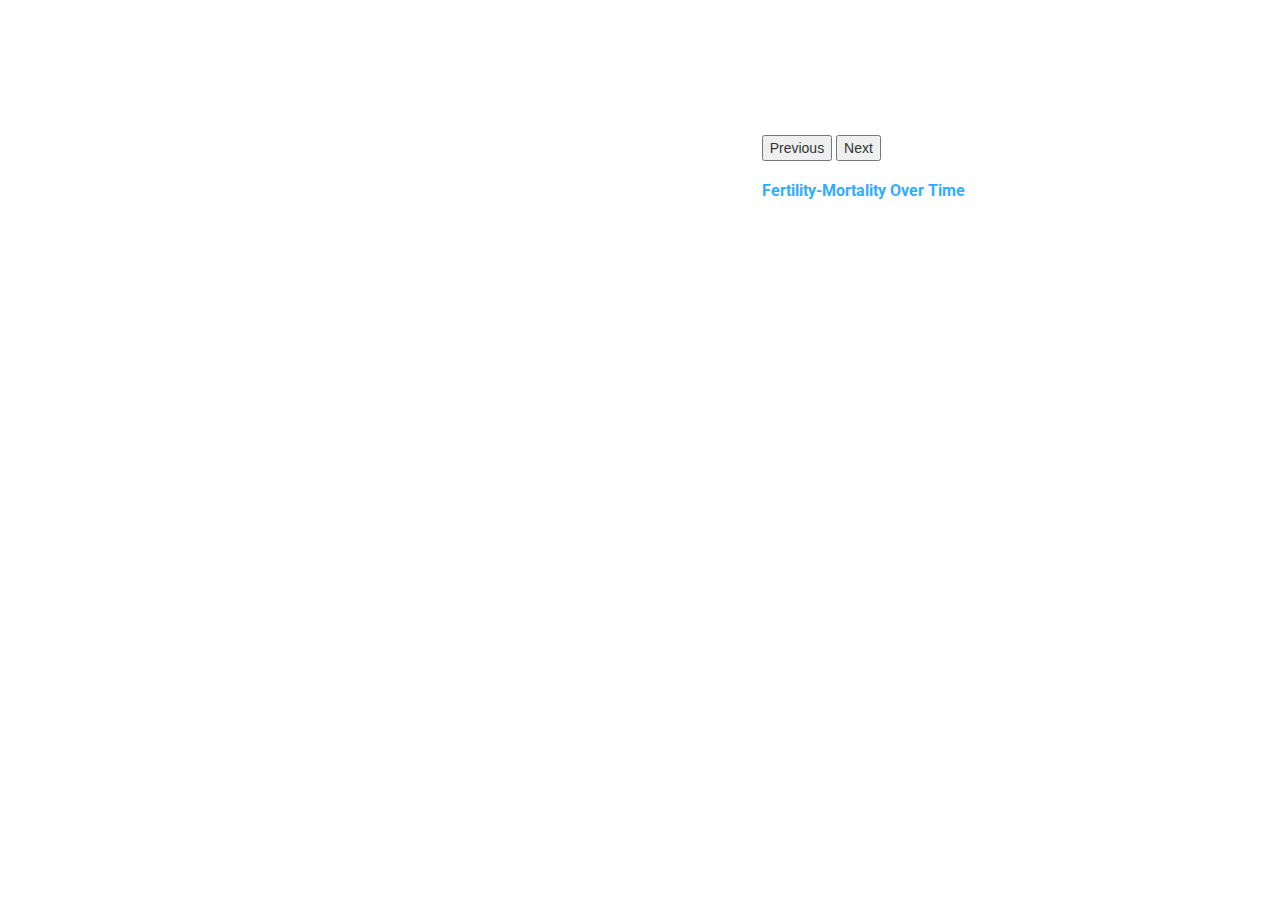
==== index.html @ 76f49360 "missing only title page" ====
<!DOCTYPE html>
<meta http-equiv="content-type" content="text/html; charset=utf-8">
<link href='https://fonts.googleapis.com/css?family=Merriweather:400,400italic,700,700italic|Roboto:400,400italic,700,700italic' rel='stylesheet' type='text/css'>
<link rel="stylesheet" href="https://maxcdn.bootstrapcdn.com/bootstrap/3.3.5/css/bootstrap.min.css">
<link rel="stylesheet" type="text/css" href="css/chroniton.css">
<link rel="stylesheet" type="text/css" href="css/main.css">

<body>
    <!--

    <div id="intro" class="col-sm-12 col-md-12">
        <h2 class="header">UNICEF Proj</h2>
        <p></p>
    </div>
-->

    <div id="vis-wrap" class="col-md-7 col-sm-7 col-xs-12">
        <div id="vis" class="vis"></div>
        <div id="slider"></div>
    </div>

    <div id="text-wrap" class="col-md-5 col-sm-5 col-xs-12">
        <button class="go previous" onclick="prevSlide()">Previous</button>
        <button class="go next" onclick="nextSlide()">Next</button>
        <h2 id="slideHeader">Fertility-Mortality Over Time</h2>
        <div id="slideText"></div>
        <!--
        <button onclick="prevSlide()">Previous</button>
        <button onclick="nextSlide()">Next</button>
-->
    </div>
    <div id="vis-sub" class="vis col-sm-10 col-md-10"></div>
    <div class="end-slide hide col-sm-12 col-md-12 col-lg-12">
        
        <div class="spacer summary k col-sm-6">

            <h2>What we know</h2>
            <ul>
                <li>Progress has been made in Under-5 Mortality. Since 1990, when the Millenium Development Goals were set, the world has made significant progress in reducing the number of under-5 child deaths.</li>
                <li>However, as of 2015 - the end point for the Millenium Development Goals - the world has yet to reach its mark in U5MR reduction.</li>
                <li>There is a strong correlation between Fertility rates and Under-5 Mortality rates. By calculating the r-value, which measures the strength of a correlation, we have determined that Fertility has a stronger link to Under-5 Mortality than other factors such as Health Expenditure, Poverty, and Education.</li>
                <li>This relationship has shown to be a pattern over time, as we could tell by looking at the Fertility-Mortality relationship since 1970.</li>
            </ul>
        </div>
        <div class="spacer summary dk col-sm-6">

            <h2>What we don't know</h2>
            <ul>
                <li>Whether Fertility and Mortality directly influence each other or if there are other factors we haven't explored that affect Fertility and Mortality. Are there other correlations, for example: do Fertility rates tend to change with economy?</li>
                <li>If Fertility is actually directly affecting U5MR, what are the strongest influencers on Fertility? Contraception? Education? Gender Equality?</li>
                <li>Although there are many factors that likely affect Under-5 Mortality, one factor that may play an important role is Fertility rate, considering its strong tie to U5MR. Although these ties are not fully understood, it could be incredibly beneficial to reasearch the relationship on an in-depth level.</li>
            </ul>
        </div>

        <div class="end col-sm-12">
            <button class="go previous" onclick="prevSlide()">Previous</button>
        </div>
        <div class="end col-sm-12">
            <p>Data sources: <a src="http://data.unicef.org/">UNICEF</a>, <a src="https://www.cia.gov/library/publications/the-world-factbook/fields/2046.html">CIA World Factbook</a>, <a src="http://data.worldbank.org/indicator">World Bank</a></p>
        </div>
    </div>

    <script src="//code.jquery.com/jquery-1.11.2.min.js"></script>
    <script src="//d3js.org/d3.v3.min.js"></script>
    <script src="//d3js.org/queue.v1.min.js"></script>
    <script src="//d3js.org/topojson.v1.min.js"></script>
    <script src="js/global-vars.js"></script>
    <script src="js/linesOverTime.js"></script>
    <script src="js/animated-line.js"></script>
    <script src="js/chroniton-only.js"></script>
    <script src="js/fertility-mortality-time.js"></script>
    <script src="js/world-data.js"></script>
    <script src="js/scatter.js"></script>
    <script src="js/small-mults.js"></script>
    <script src="js/main.js"></script>

</body>

</html>
---- css/chroniton.css ----
.chroniton .legendLinear text {
        font-size: 9px;
    }
    
    .chroniton text {
        font-size: 10px;
        color: gray;
    }
    
    .axis path,
    .axis line {
        fill: none;
        stroke: #000;
        shape-rendering: crispEdges;
    }
    
    .chroniton .x.axis,
    .slider text {
        -webkit-user-select: none;
        -moz-user-select: none;
        user-select: none;
    }
    
    .chroniton .x.axis path.domain {
        stroke-width: 10;
        stroke-linecap: round;
        stroke: #ddd;
    }
    
    .chroniton .x.axis path.halo {
        stroke-width: 12;
        stroke-linecap: round;
        stroke: #ccc;
    }
    
    .chroniton .tick line {
        stroke: #d0d0d0;
        stroke-width: 1;
        transform: translate(0px, -5px);
    }
    
    .slider .handle {
        fill: #fff;
        stroke-width: 1;
        stroke: #333;
    }
    
    .slider .handle,
    .slider text {
        cursor: move;
        cursor: -webkit-grab;
        transition: fill 10 ease-in-out;
    }
    
    .handle:active,
    .slider text:active {
        cursor: move;
        cursor: -moz-grabbing;
        cursor: -webkit-grabbing;
    }
    
    .slider.brushing .handle {
        fill: #eee;
    }
    
    .chroniton .label {
        font: bold 12px sans-serif;
    }
---- css/main.css ----
body {
    box-sizing: border-box;
}

svg {
    /*    padding: 1em;*/
    background-color: rgb(255, 255, 255);
}

.vis {
    margin-top: 20px;
}


#vis-wrap, #text-wrap {
    margin-top: 15vh;;
}

#vis-sub {
    height: 180px;
}

svg circle:hover {
    opacity: .3;
}

svg g {
    fill: #ACACAC;
}

svg g text.label,
svg g text.ylabel {
    fill: #2A2A2A;
}

svg.multiple {
    margin-right: 15px;
}

svg#animatedLine {
    background-color: #fff;
}

.axis path,
.axis line {
    fill: none;
    stroke: #D3D3D3;
    stroke-width: 1px;
}

.label {
    font-weight: 400;
}

.line {
    stroke: #FF9900;
    fill: none;
    stroke-opacity: 25%;
    stroke-width: 1px;
}

.nonClick {
    opacity: .5;
}

.note {
    font-style: italic;
}

.hint {
font-style: italic;
    color: #0099FF;
}

.clicked {
    fill: #FF0000
}

.unfocused {
    stroke-opacity: 25%;
}

.focused {
    stroke-width: 2px;
    stroke-opacity: 100%;
}

.MDG {
    stroke: #2A2A2A;
    fill: none;
    stroke-opacity: 100%;
    stroke-width: 1px;
}

g.countries path.hoverable:hover {
    opacity: .6;
}

.axis text,
.aside,
.rvalue,
.multFactor {
    font-family: sans-serif;
    font-size: 11px;
}

.multFactor {
    font-weight: 700;
}

h1 {
    font-family: 'Roboto', sans-serif;
    font-size: 1.75em;
    margin-top: 1em;
    font-weight: 700;
    color: #0099FF;
    text-transform: uppercase;
}

h2 {
    font-family: 'Roboto', sans-serif;
    text-align: justify;
    line-height: 1.25em;
    font-weight: 700;
    font-size: 1.15em;
    color:  #33acff;
}

p {
    font-family: 'Lora', serif;
    font-size: 15px;
    line-height: 1.25em;
    text-align: justify;
}

#sources {
    font-size: 12px;
    font-style: italic;
    color: rgb(0, 0, 0);
    font-style: italic;
}

#intro {
    text-align: center;
    display: -webkit-flex;
    -webkit-flex-direction: column;
    -webkit-justify-content: flex-start;
    -webkit-align-items: center;
    display: flex;
    flex-direction: column;
    justify-content: flex-start;
    align-items: center;
    height: 30vh;
    padding: 50px;
}

#slideText {
    font-family: 'Merriweather', serif;
    font-size: 16px;
    line-height: 23px;
    color: #767678;
    max-width: 425px;
}

.header {
    margin-left: 16px;
}

#intro .header {
    margin: 0;
}

div.end-slide {
    min-height: 100vh;
    background-color: #FFF;
    opacity: 1;
    transition: 1s;
        padding: 0;
}

div.end-slide h1 {
    text-align: center;

}

.spacer {
     margin-top: 15vh;
    margin-bottom: 1em;
}

.summary {
    padding: 2em 4em;
    min-height: 400px;
}

.summary h2 {
    font-size: 1.15em;
    padding-bottom: 1em;
}

.summary ul {
    padding-left: 0;
}

.summary li {
    font-family: 'Lora', serif;
    font-size: 15px;
    line-height: 1.3em;
    text-align: justify;
    margin-bottom: 1em;
    list-style: disc;
}

.end {
    padding: 1em 4em;
}

.dk {
    background-color: #33acff;
    color: #fff;
}

.dk h2 {
 color: #fff;   
}

.k {
    background-color: #fff;
    color: #767678;
/*    color: #33acff;*/
}

a {
    color: #0099FF;
    font-size: .9em;
    font-style: italic;
    text-decoration: none;
}

a:hover {
    opacity: .6;
    color: #0099FF;
    cursor: pointer;
}

.sans {
    font-family: sans-serif;
}

.orange {
    color: #FF9900;
}

.blue {
    color: #0099FF;
}

.red {
    color: red;
    fill: red;
    opacity: .9;
}

.myTooltip,
.mapTooltip {
    position: absolute;
    z-index: 10;
}

.myTooltip p,
.mapTooltip {
    background-color: rgba(255, 255, 255, .9);
    padding: .5em 1em;
    font-size: 12px;
    line-height: 17px;
    color: black;
    border: 1px solid #808080;
}

.mapTooltip {}

.mapTooltip svg {
    background-color: rgba(255, 255, 255, 0);
    width: 200px;
    height: 80px;
}

.tooltipHeader {
    font-weight: 700;
    font-size: 12.5px;
}

.selected {
    border-color: #0099FF;
    background-color: #FFFFFF;
}

.hide {
    opacity: 0;
    display: none;
}
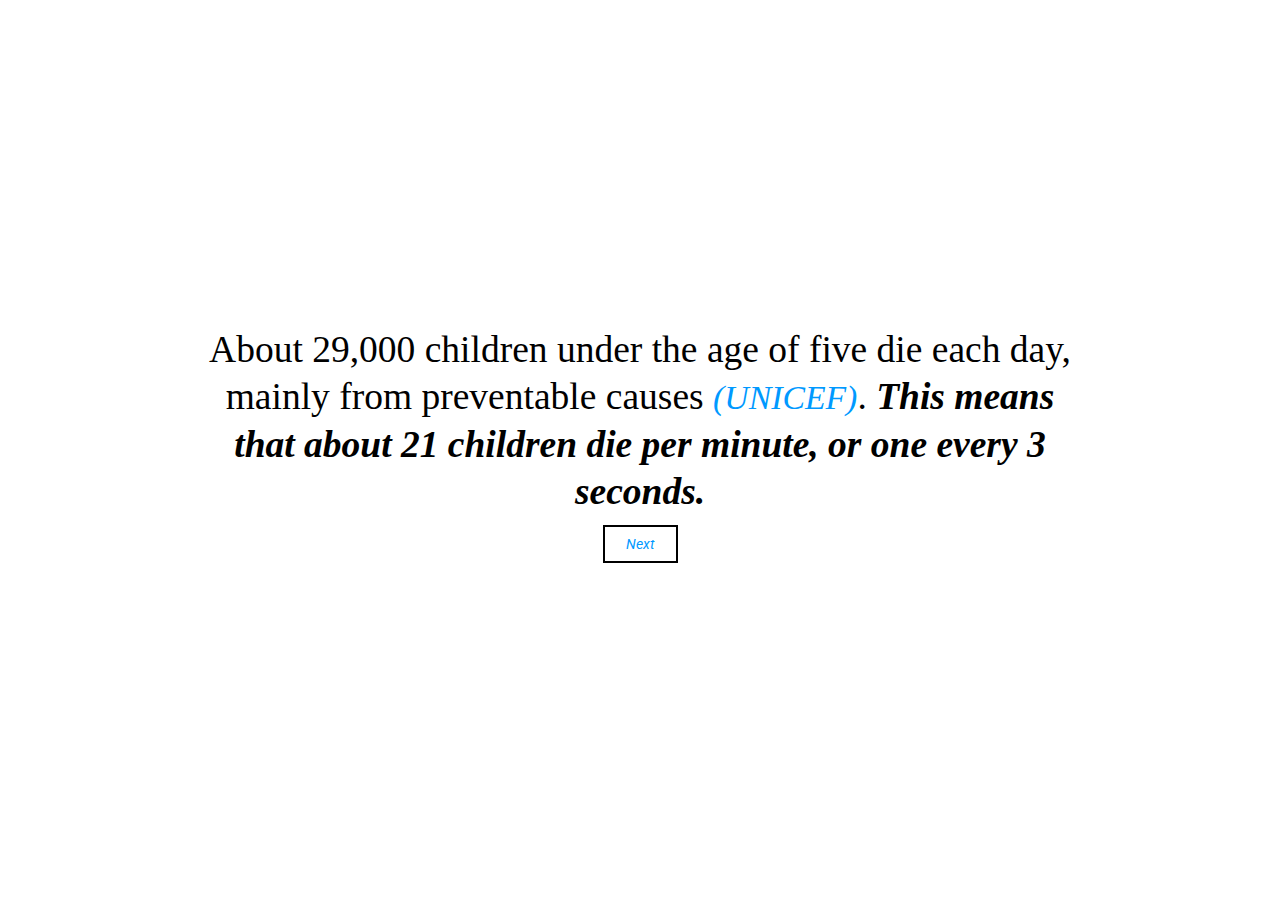
==== commit 3174aaf1: "intro page" ====
--- a/index.html
+++ b/index.html
@@ -2,77 +2,25 @@
 <meta http-equiv="content-type" content="text/html; charset=utf-8">
 <link href='https://fonts.googleapis.com/css?family=Merriweather:400,400italic,700,700italic|Roboto:400,400italic,700,700italic' rel='stylesheet' type='text/css'>
 <link rel="stylesheet" href="https://maxcdn.bootstrapcdn.com/bootstrap/3.3.5/css/bootstrap.min.css">
-<link rel="stylesheet" type="text/css" href="css/chroniton.css">
-<link rel="stylesheet" type="text/css" href="css/main.css">
+<link rel="stylesheet" type="text/css" href="css/intro.css">
 
 <body>
-    <!--
 
-    <div id="intro" class="col-sm-12 col-md-12">
-        <h2 class="header">UNICEF Proj</h2>
-        <p></p>
-    </div>
--->
+<div id="svg"></div>
+<div id="wrap">
+<div id="text">
+    <p>About 29,000 children under the age of five die each day, mainly from preventable causes <a href="http://www.unicef.org/mdg/childmortality.html">(UNICEF)</a>. <em><strong>This means that about 21 children die per minute, or one every 3 seconds.</strong></em></p>
+<p id="button"><a href="project.html">Next</a></p>
+</div>
+</div>
 
-    <div id="vis-wrap" class="col-md-7 col-sm-7 col-xs-12">
-        <div id="vis" class="vis"></div>
-        <div id="slider"></div>
-    </div>
 
-    <div id="text-wrap" class="col-md-5 col-sm-5 col-xs-12">
-        <button class="go previous" onclick="prevSlide()">Previous</button>
-        <button class="go next" onclick="nextSlide()">Next</button>
-        <h2 id="slideHeader">Fertility-Mortality Over Time</h2>
-        <div id="slideText"></div>
-        <!--
-        <button onclick="prevSlide()">Previous</button>
-        <button onclick="nextSlide()">Next</button>
--->
-    </div>
-    <div id="vis-sub" class="vis col-sm-10 col-md-10"></div>
-    <div class="end-slide hide col-sm-12 col-md-12 col-lg-12">
-        
-        <div class="spacer summary k col-sm-6">
+<script src="//code.jquery.com/jquery-1.11.2.min.js"></script>
+<script src="//d3js.org/d3.v3.min.js"></script>
+<script src="//d3js.org/queue.v1.min.js"></script>
+<script src="//d3js.org/topojson.v1.min.js"></script>
+<script src="js/intro.js"></script>
 
-            <h2>What we know</h2>
-            <ul>
-                <li>Progress has been made in Under-5 Mortality. Since 1990, when the Millenium Development Goals were set, the world has made significant progress in reducing the number of under-5 child deaths.</li>
-                <li>However, as of 2015 - the end point for the Millenium Development Goals - the world has yet to reach its mark in U5MR reduction.</li>
-                <li>There is a strong correlation between Fertility rates and Under-5 Mortality rates. By calculating the r-value, which measures the strength of a correlation, we have determined that Fertility has a stronger link to Under-5 Mortality than other factors such as Health Expenditure, Poverty, and Education.</li>
-                <li>This relationship has shown to be a pattern over time, as we could tell by looking at the Fertility-Mortality relationship since 1970.</li>
-            </ul>
-        </div>
-        <div class="spacer summary dk col-sm-6">
-
-            <h2>What we don't know</h2>
-            <ul>
-                <li>Whether Fertility and Mortality directly influence each other or if there are other factors we haven't explored that affect Fertility and Mortality. Are there other correlations, for example: do Fertility rates tend to change with economy?</li>
-                <li>If Fertility is actually directly affecting U5MR, what are the strongest influencers on Fertility? Contraception? Education? Gender Equality?</li>
-                <li>Although there are many factors that likely affect Under-5 Mortality, one factor that may play an important role is Fertility rate, considering its strong tie to U5MR. Although these ties are not fully understood, it could be incredibly beneficial to reasearch the relationship on an in-depth level.</li>
-            </ul>
-        </div>
-
-        <div class="end col-sm-12">
-            <button class="go previous" onclick="prevSlide()">Previous</button>
-        </div>
-        <div class="end col-sm-12">
-            <p>Data sources: <a src="http://data.unicef.org/">UNICEF</a>, <a src="https://www.cia.gov/library/publications/the-world-factbook/fields/2046.html">CIA World Factbook</a>, <a src="http://data.worldbank.org/indicator">World Bank</a></p>
-        </div>
-    </div>
-
-    <script src="//code.jquery.com/jquery-1.11.2.min.js"></script>
-    <script src="//d3js.org/d3.v3.min.js"></script>
-    <script src="//d3js.org/queue.v1.min.js"></script>
-    <script src="//d3js.org/topojson.v1.min.js"></script>
-    <script src="js/global-vars.js"></script>
-    <script src="js/linesOverTime.js"></script>
-    <script src="js/animated-line.js"></script>
-    <script src="js/chroniton-only.js"></script>
-    <script src="js/fertility-mortality-time.js"></script>
-    <script src="js/world-data.js"></script>
-    <script src="js/scatter.js"></script>
-    <script src="js/small-mults.js"></script>
-    <script src="js/main.js"></script>
 
 </body>
 
--- a/css/intro.css
+++ b/css/intro.css
@@ -0,0 +1,68 @@
+body {
+    box-sizing: border-box;
+    font-size: 15px;
+    /*background-color: #4fbcff;*/
+    background-color: #fff;
+    /*background-color: #242424;*/
+}
+
+p {
+    font-family: 'Lora', serif;
+    font-size: 2.5em;
+    line-height: 1.25em;
+}
+
+a {
+    color: #0099FF;
+    font-size: .9em;
+    font-style: italic;
+    text-decoration: none;
+}
+
+a:hover {
+    opacity: .6;
+    color: #0099FF;
+    cursor: pointer;
+}
+
+#wrap {
+
+    width: 100%;
+    height: 100vh;
+    display: flex;
+    justify-content: center;
+    align-items: center;
+}
+
+#text {
+    color: #000;
+    /*color: #FFFFFF;*/
+    width: 70%;
+    padding: 2em 0;
+    text-align: center;
+    display: flex;
+    justify-content: center;
+    align-items: center;
+    flex-direction: column;
+}
+
+#svg {
+
+    position: fixed;
+    top: 0;
+    left: 0;
+}
+
+#button {
+    z-index: 10;
+    width: 75px;
+    padding: .5em 0;
+    background-color: #fff;
+    border: 2px solid #000;
+    font-size: 1em;
+    font-family: 'Roboto', sans-serif;
+}
+
+#button:hover {
+text-decoration: none;
+}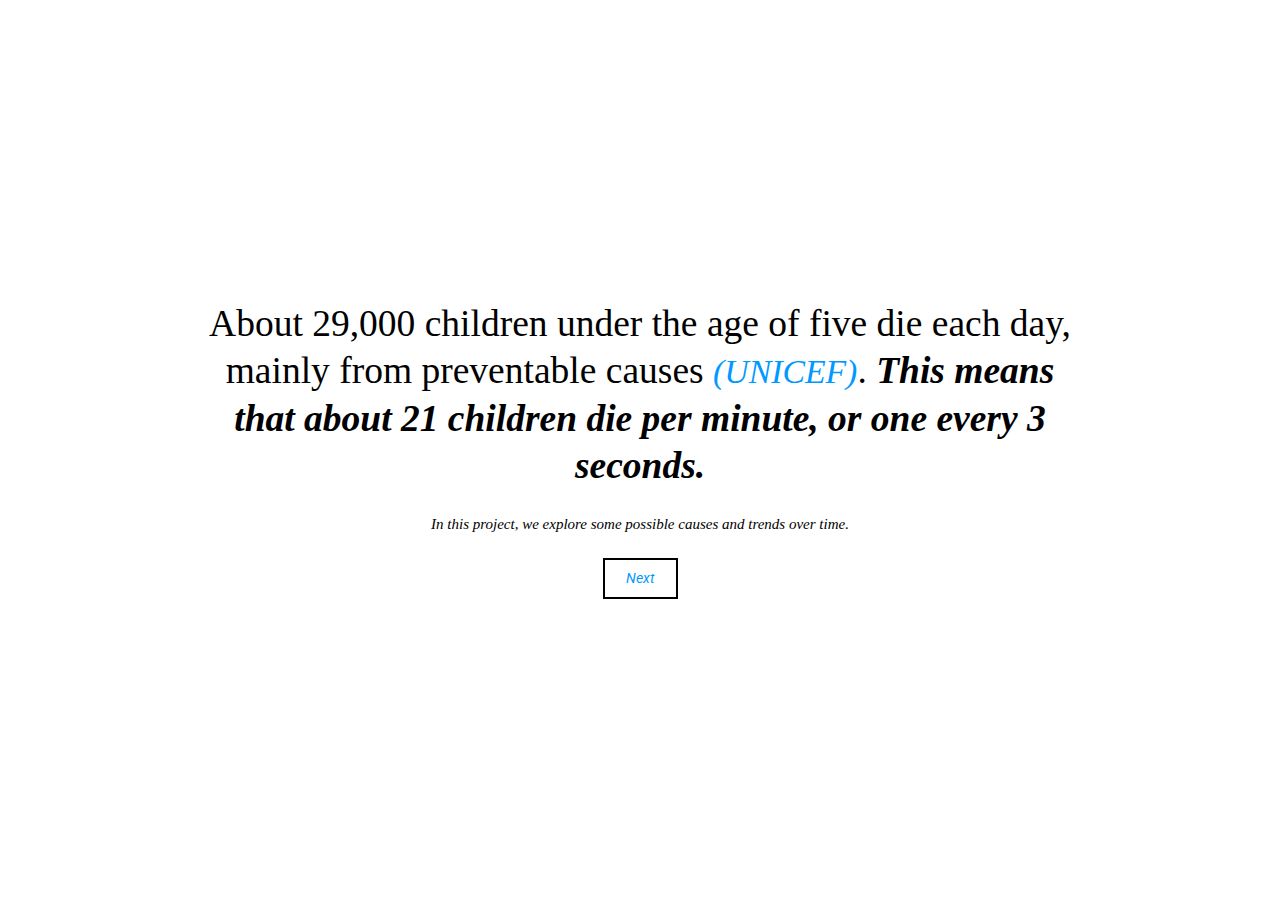
==== commit f1202759: "intro page" ====
--- a/index.html
+++ b/index.html
@@ -9,8 +9,9 @@
 <div id="svg"></div>
 <div id="wrap">
 <div id="text">
-    <p>About 29,000 children under the age of five die each day, mainly from preventable causes <a href="http://www.unicef.org/mdg/childmortality.html">(UNICEF)</a>. <em><strong>This means that about 21 children die per minute, or one every 3 seconds.</strong></em></p>
-<p id="button"><a href="project.html">Next</a></p>
+    <p class="bigText">About 29,000 children under the age of five die each day, mainly from preventable causes <a href="http://www.unicef.org/mdg/childmortality.html">(UNICEF)</a>. <em><strong>This means that about 21 children die per minute, or one every 3 seconds.</strong></em></p>
+    <p><em>In this project, we explore some possible causes and trends over time.</em></p>
+    <div id="button"><a href="project.html">Next</a></div>
 </div>
 </div>
 
--- a/css/intro.css
+++ b/css/intro.css
@@ -8,8 +8,9 @@
 
 p {
     font-family: 'Lora', serif;
-    font-size: 2.5em;
+    font-size: 1em;
     line-height: 1.25em;
+    padding: 1em 0;
 }
 
 a {
@@ -23,6 +24,11 @@
     opacity: .6;
     color: #0099FF;
     cursor: pointer;
+}
+
+.bigText {
+padding: 0;
+    font-size: 2.5em;
 }
 
 #wrap {
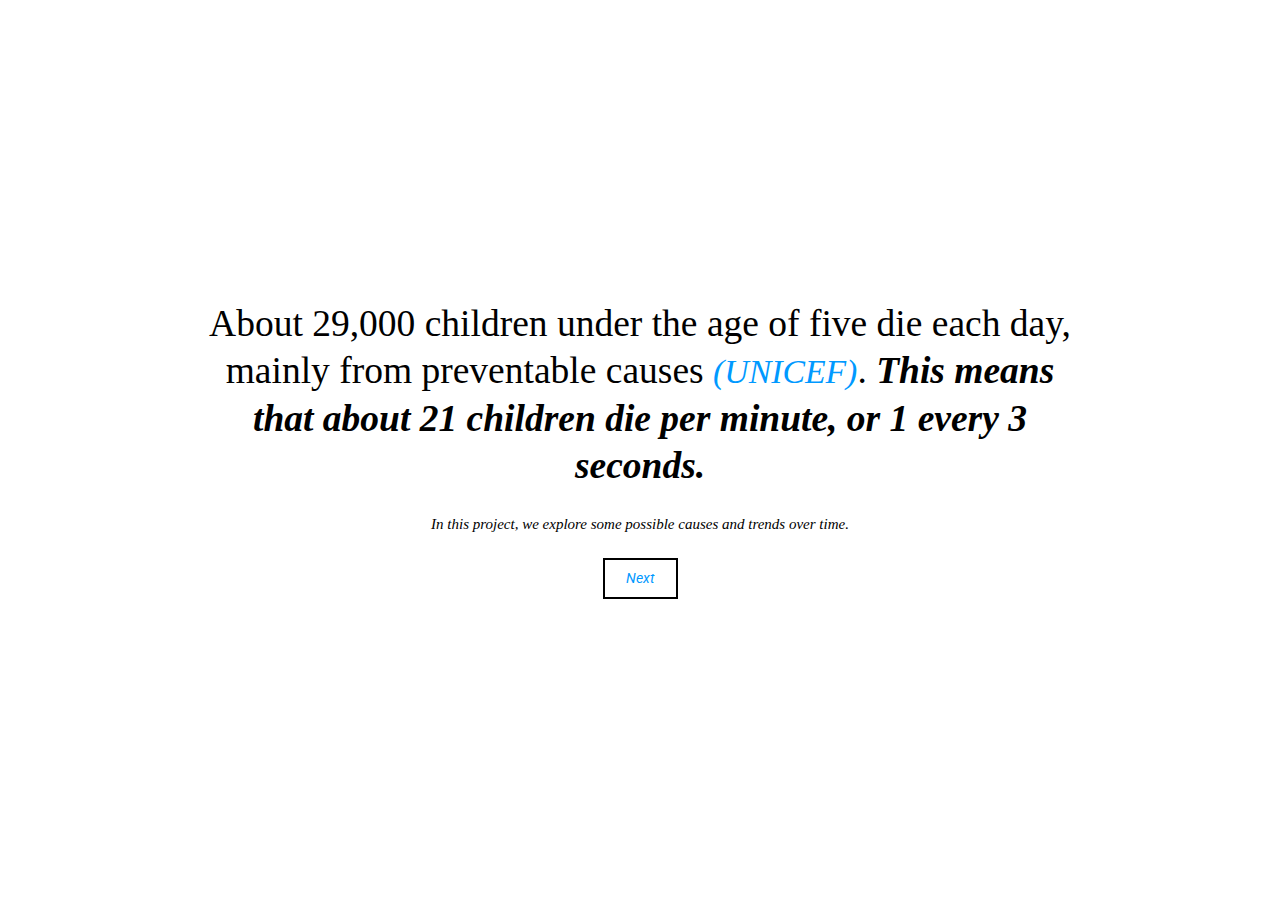
==== commit 38ac23a1: "intro page" ====
--- a/index.html
+++ b/index.html
@@ -9,7 +9,7 @@
 <div id="svg"></div>
 <div id="wrap">
 <div id="text">
-    <p class="bigText">About 29,000 children under the age of five die each day, mainly from preventable causes <a href="http://www.unicef.org/mdg/childmortality.html">(UNICEF)</a>. <em><strong>This means that about 21 children die per minute, or one every 3 seconds.</strong></em></p>
+    <p class="bigText">About 29,000 children under the age of five die each day, mainly from preventable causes <a href="http://www.unicef.org/mdg/childmortality.html">(UNICEF)</a>. <em><strong>This means that about 21 children die per minute, or 1 every 3 seconds.</strong></em></p>
     <p><em>In this project, we explore some possible causes and trends over time.</em></p>
     <div id="button"><a href="project.html">Next</a></div>
 </div>
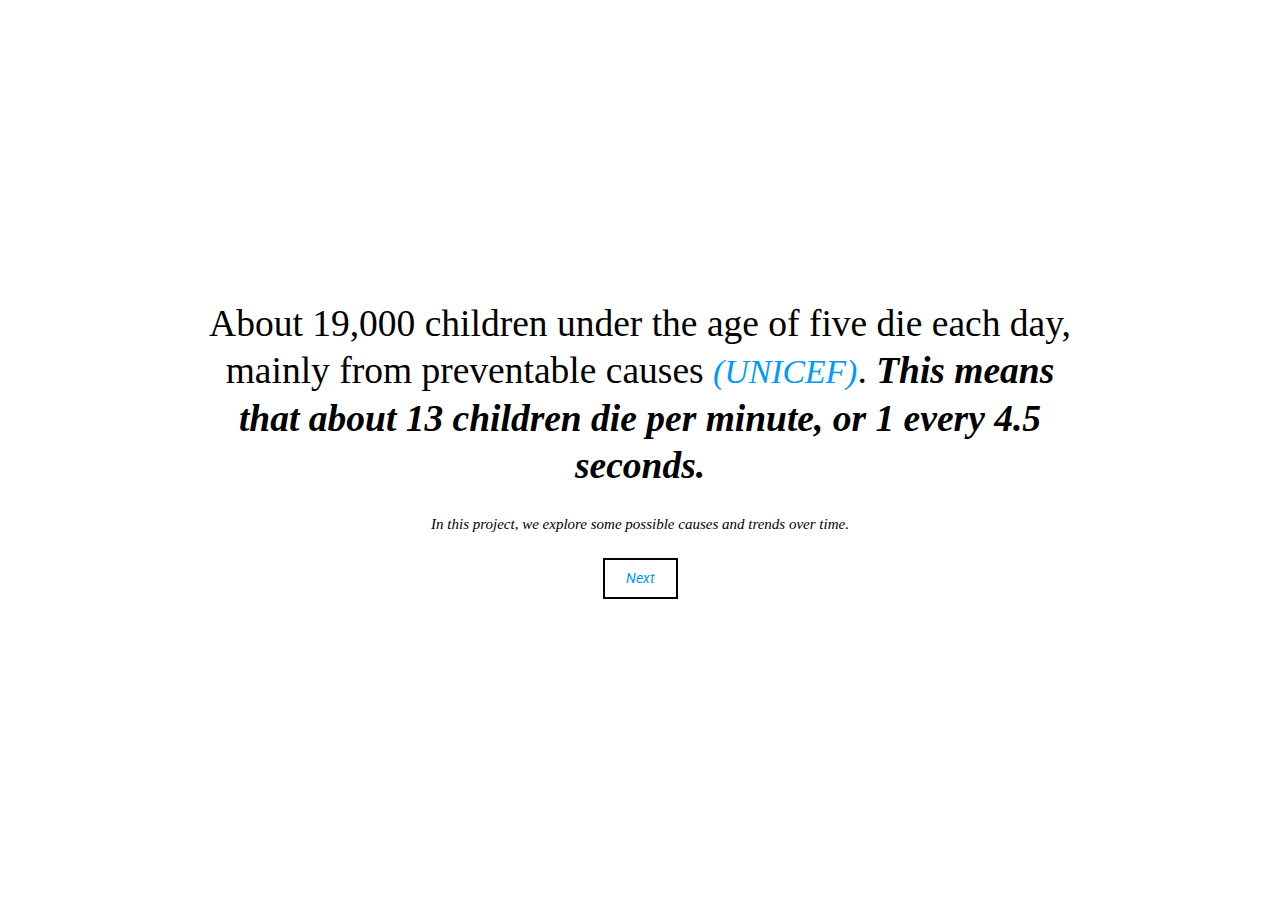
==== commit cda0e98e: "update to data - unicef's data online seems to conflict itself" ====
--- a/index.html
+++ b/index.html
@@ -9,7 +9,7 @@
 <div id="svg"></div>
 <div id="wrap">
 <div id="text">
-    <p class="bigText">About 29,000 children under the age of five die each day, mainly from preventable causes <a href="http://www.unicef.org/mdg/childmortality.html">(UNICEF)</a>. <em><strong>This means that about 21 children die per minute, or 1 every 3 seconds.</strong></em></p>
+    <p class="bigText">About 19,000 children under the age of five die each day, mainly from preventable causes <a href="http://www.unicef.org/mdg/index_childmortality.htm">(UNICEF)</a>. <em><strong>This means that about 13 children die per minute, or 1 every 4.5 seconds.</strong></em></p>
     <p><em>In this project, we explore some possible causes and trends over time.</em></p>
     <div id="button"><a href="project.html">Next</a></div>
 </div>
